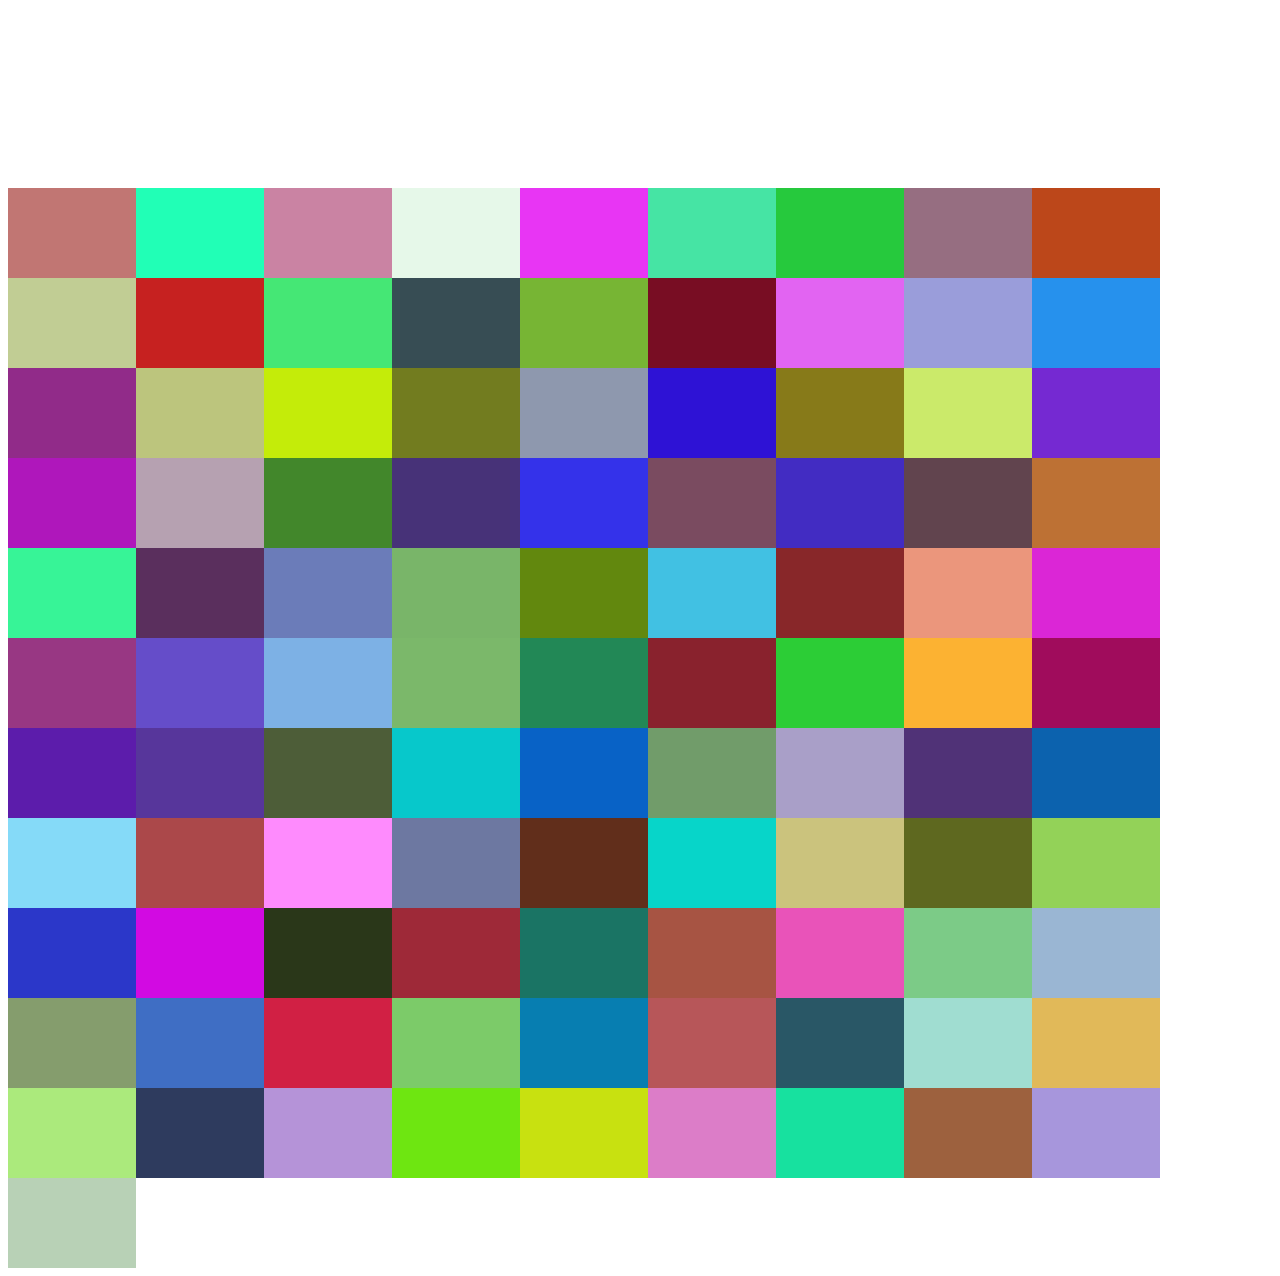
==== index.html @ 7723f5c4 "partly done webpage" ====
<!DOCTYPE html>
<meta charset="UTF-8">
<html>
  <title>Moo</title>
  <head>
    <style>
      #squarecontainer {
      display: inline-block;
      margin: 0px;
      background-color: #FF0000;
    }

    </style>
    <script type="text/javascript">
      var grid = [];
      function makeColor(i, numSq){
        var letters = '0123456789ABCDEF'.split('');
        var color = '#';
        for (var i = 0; i < 6; i++ ) {
          color += letters[Math.round(Math.random() * 15)];
        }
        return color;
      }

function init(){
  /*      var canvas = document.getElementById("canvas");
          canvas.width = document.body.clientWidth;
          canvas.height = screen.height;//document.body.clientHeight;
          canH = canvas.height;
          canW = canvas.width;
          var can = canvas.getContext("2d");*/

  var div = document.createElement("div");
  div.id = "squarecontainer";
  var horizSq = 10;
  var vertSq = 10;
  width = window.innerWidth;
  height = window.innerHeight;
  for(var i = 1; i <= vertSq; i++){
    for(var j = 1; j <= horizSq; j++){
      var colorBox = document.createElement("canvas");
      colorBox.width = Math.round(width / horizSq);
      colorBox.height = Math.round(height / vertSq);
      var context = colorBox.getContext("2d");
      context.fillStyle = makeColor(i, horizSq*vertSq);
      context.fillRect(0,0,colorBox.width, colorBox.height);
      colorBox.id = context.fillStyle;
      div.appendChild(colorBox);
      if(j == 10)
        document.write("\n<br />");
    }
  }
  document.body.appendChild(div);
}
</script>
  </head>
  <body onload="init()">
  </body>
</html>
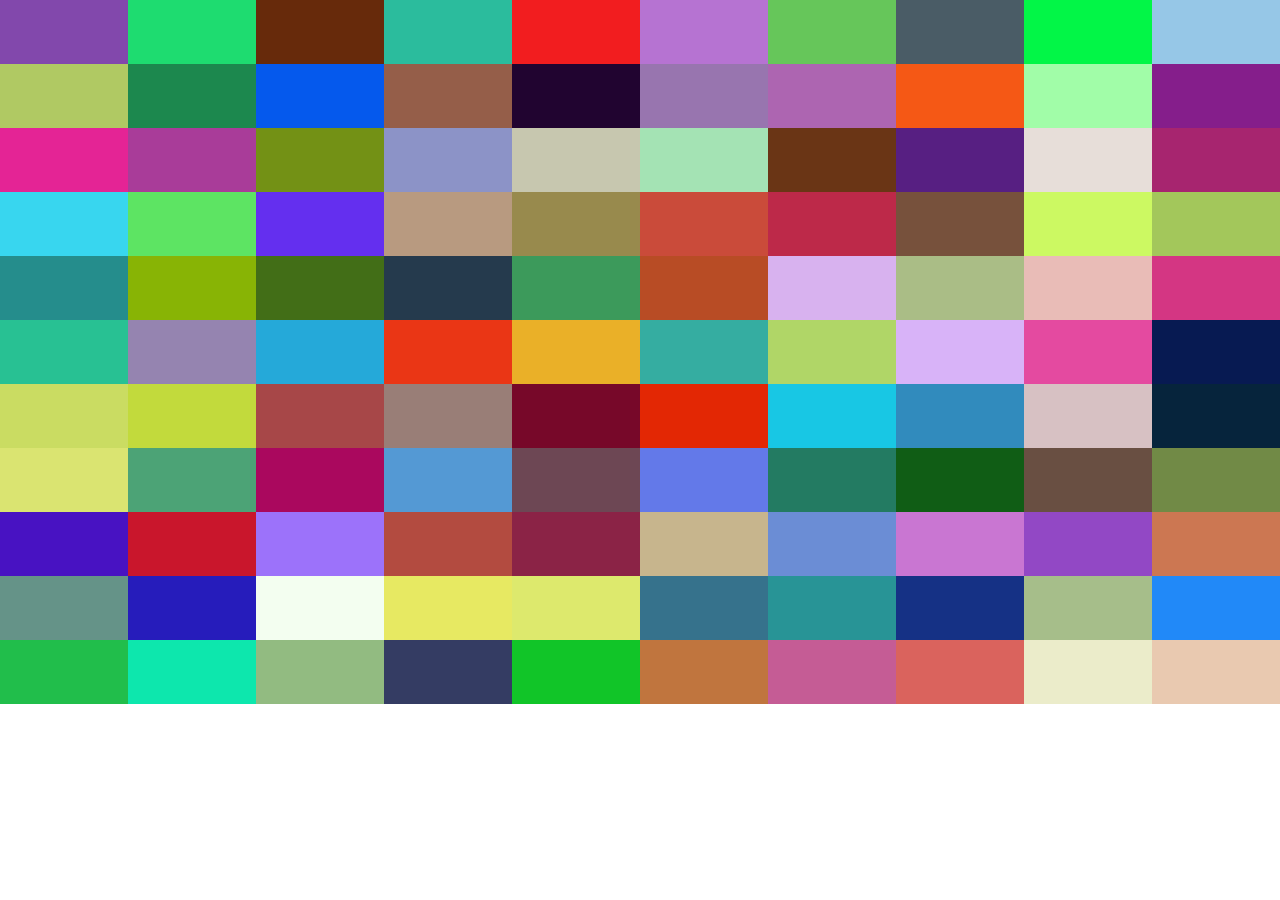
==== commit de1ec560: "c" ====
--- a/index.html
+++ b/index.html
@@ -5,9 +5,11 @@
   <head>
     <style>
       #squarecontainer {
+      min-height: 100%;
+      min-width: 100%;
       display: inline-block;
+      padding: 0px;
       margin: 0px;
-      background-color: #FF0000;
     }
 
     </style>
@@ -23,37 +25,33 @@
       }
 
 function init(){
-  /*      var canvas = document.getElementById("canvas");
-          canvas.width = document.body.clientWidth;
-          canvas.height = screen.height;//document.body.clientHeight;
-          canH = canvas.height;
-          canW = canvas.width;
-          var can = canvas.getContext("2d");*/
+  document.body.innerHTML = "";
 
   var div = document.createElement("div");
   div.id = "squarecontainer";
-  var horizSq = 10;
+  var horizSq = 11;
   var vertSq = 10;
   width = window.innerWidth;
   height = window.innerHeight;
   for(var i = 1; i <= vertSq; i++){
     for(var j = 1; j <= horizSq; j++){
       var colorBox = document.createElement("canvas");
-      colorBox.width = Math.round(width / horizSq);
-      colorBox.height = Math.round(height / vertSq);
+      colorBox.onclick=function () {alert(this.id);};
+      colorBox.style.width="10%";
+      colorBox.style.height="10%";
+      colorBox.style.float="left";
       var context = colorBox.getContext("2d");
       context.fillStyle = makeColor(i, horizSq*vertSq);
       context.fillRect(0,0,colorBox.width, colorBox.height);
       colorBox.id = context.fillStyle;
       div.appendChild(colorBox);
-      if(j == 10)
-        document.write("\n<br />");
     }
   }
   document.body.appendChild(div);
 }
 </script>
   </head>
-  <body onload="init()">
+  <body onload="init()" onresize="init()" 
+    style='min-width:100%; min-height:100%; padding:0px; margin:0px;'>
   </body>
 </html>
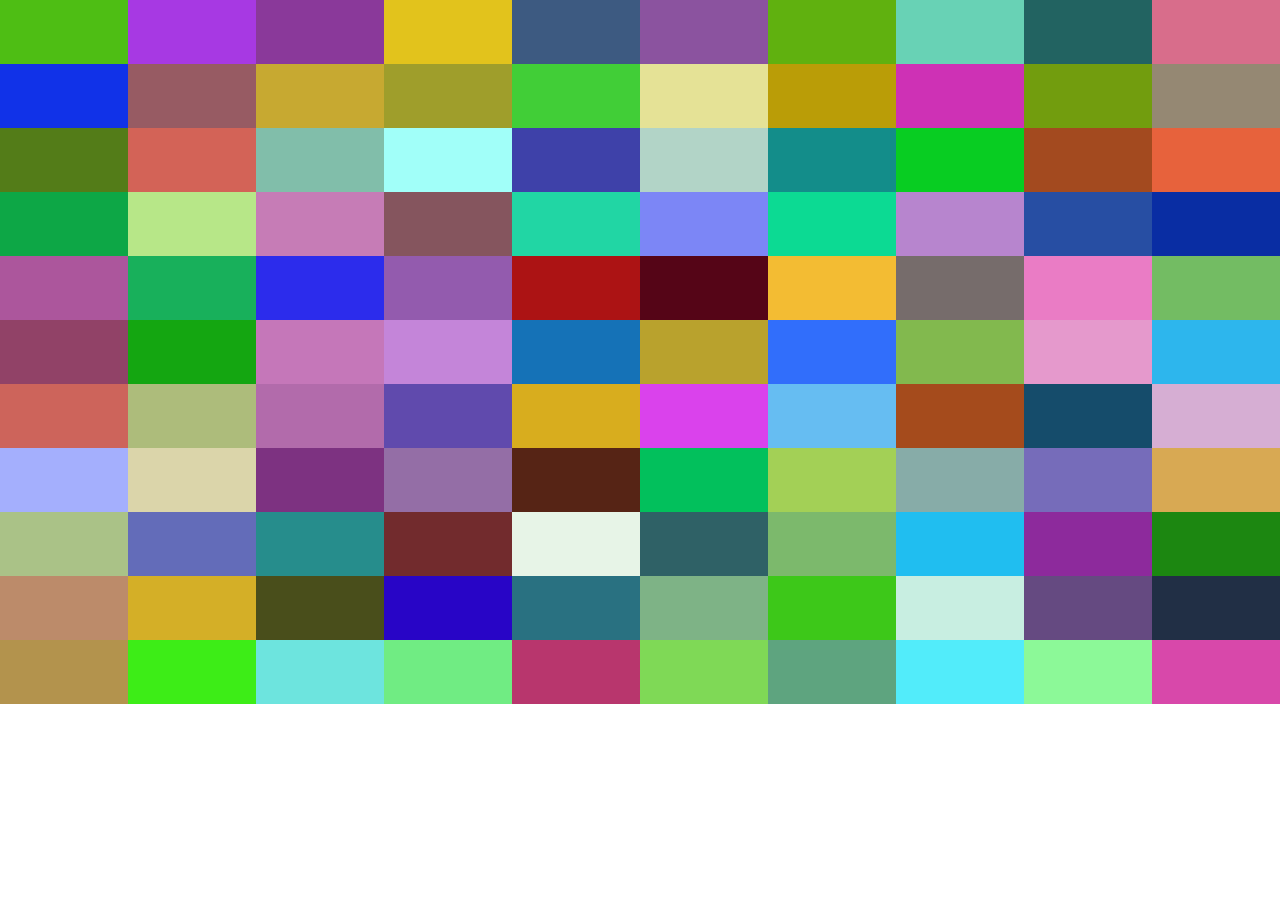
==== commit d1e353d9: "Tried to fix sorting" ====
--- a/index.html
+++ b/index.html
@@ -13,9 +13,16 @@
     }
 
     </style>
+    <script type="text/javascript" src="jquery.js"></script>
+    <script type="text/javascript" src="tinysort.js"></script>
+    <script>
+        function sort () {
+            $("#squarecontainer > div").tsort("",{attr:"id"});
+        }
+    </script>
     <script type="text/javascript">
       var grid = [];
-      function makeColor(i, numSq){
+      function makeColor(i, j, numSq){
         var letters = '0123456789ABCDEF'.split('');
         var color = '#';
         for (var i = 0; i < 6; i++ ) {
@@ -41,13 +48,14 @@
       colorBox.style.height="10%";
       colorBox.style.float="left";
       var context = colorBox.getContext("2d");
-      context.fillStyle = makeColor(i, horizSq*vertSq);
+      context.fillStyle = makeColor(i, j, horizSq*vertSq);
       context.fillRect(0,0,colorBox.width, colorBox.height);
       colorBox.id = context.fillStyle;
       div.appendChild(colorBox);
     }
   }
   document.body.appendChild(div);
+  sort();
 }
 </script>
   </head>
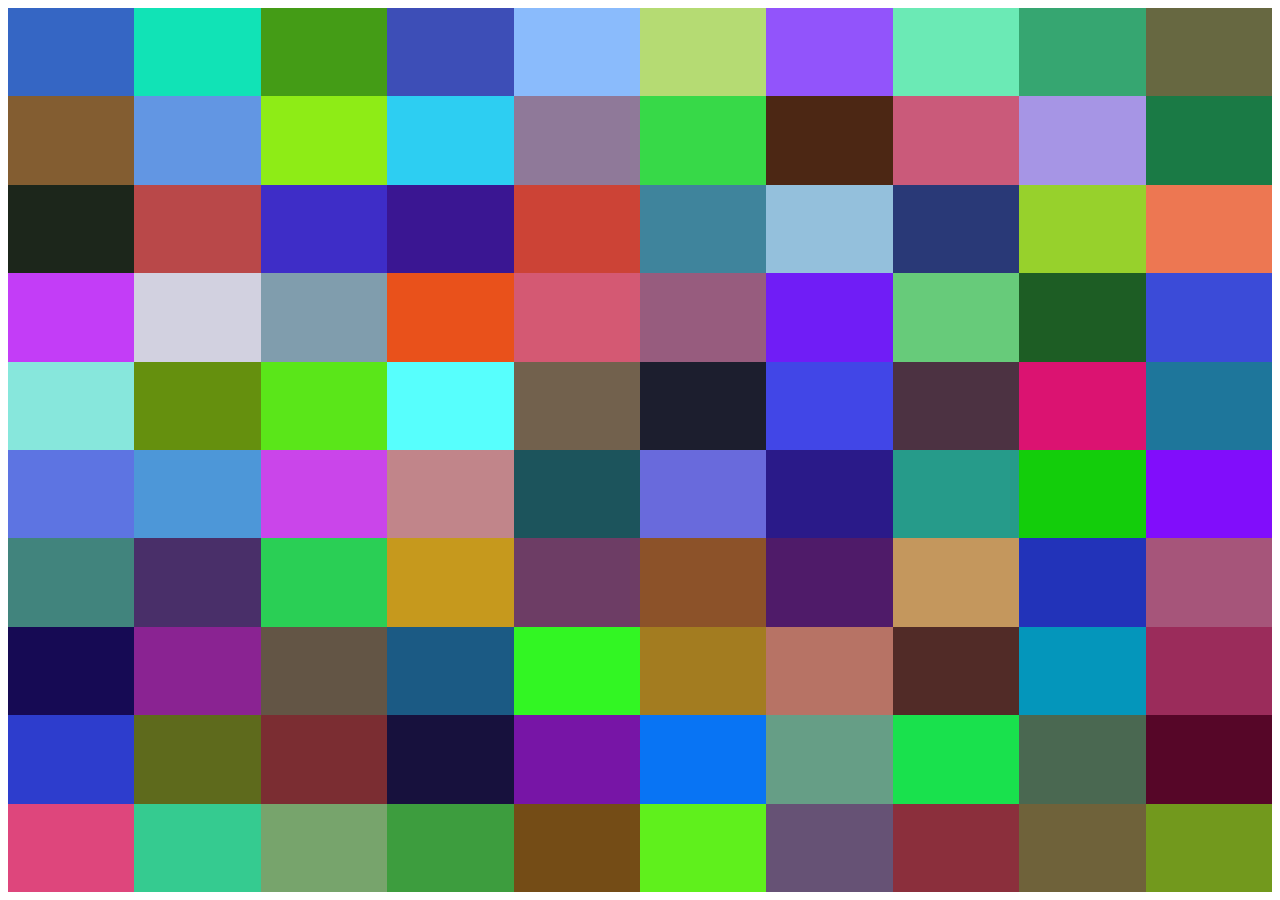
==== commit 578487a9: "Best" ====
--- a/index.html
+++ b/index.html
@@ -3,15 +3,30 @@
 <html>
   <title>Moo</title>
   <head>
-    <style>
+    <style type="text/css">
+    #header {
+        padding: 0 0 0 0;
+        margin: 0 0 0 0;
+    }
       #squarecontainer {
-      min-height: 100%;
-      min-width: 100%;
+      min-height: auto;
+      min-width: auto;
       display: inline-block;
       padding: 0px;
-      margin: 0px;
+      overflow: hidden;
+      overflow-y: hidden;
+      border: 0;
     }
+    body {
+        background-color: black !important;
+        padding: 0 0 0 0;
+        margin: 0 0 0 0 !important;
 
+    }
+html {
+	margin: 0;
+	padding: 0;
+}
     </style>
     <script type="text/javascript" src="jquery.js"></script>
     <script type="text/javascript" src="tinysort.js"></script>
@@ -33,10 +48,10 @@
 
 function init(){
   document.body.innerHTML = "";
-
+  document.write('<div class="header"></div>');
   var div = document.createElement("div");
   div.id = "squarecontainer";
-  var horizSq = 11;
+  var horizSq = 10;
   var vertSq = 10;
   width = window.innerWidth;
   height = window.innerHeight;
@@ -59,7 +74,6 @@
 }
 </script>
   </head>
-  <body onload="init()" onresize="init()" 
-    style='min-width:100%; min-height:100%; padding:0px; margin:0px;'>
+  <body onload="init()" onresize="init()">
   </body>
 </html>
